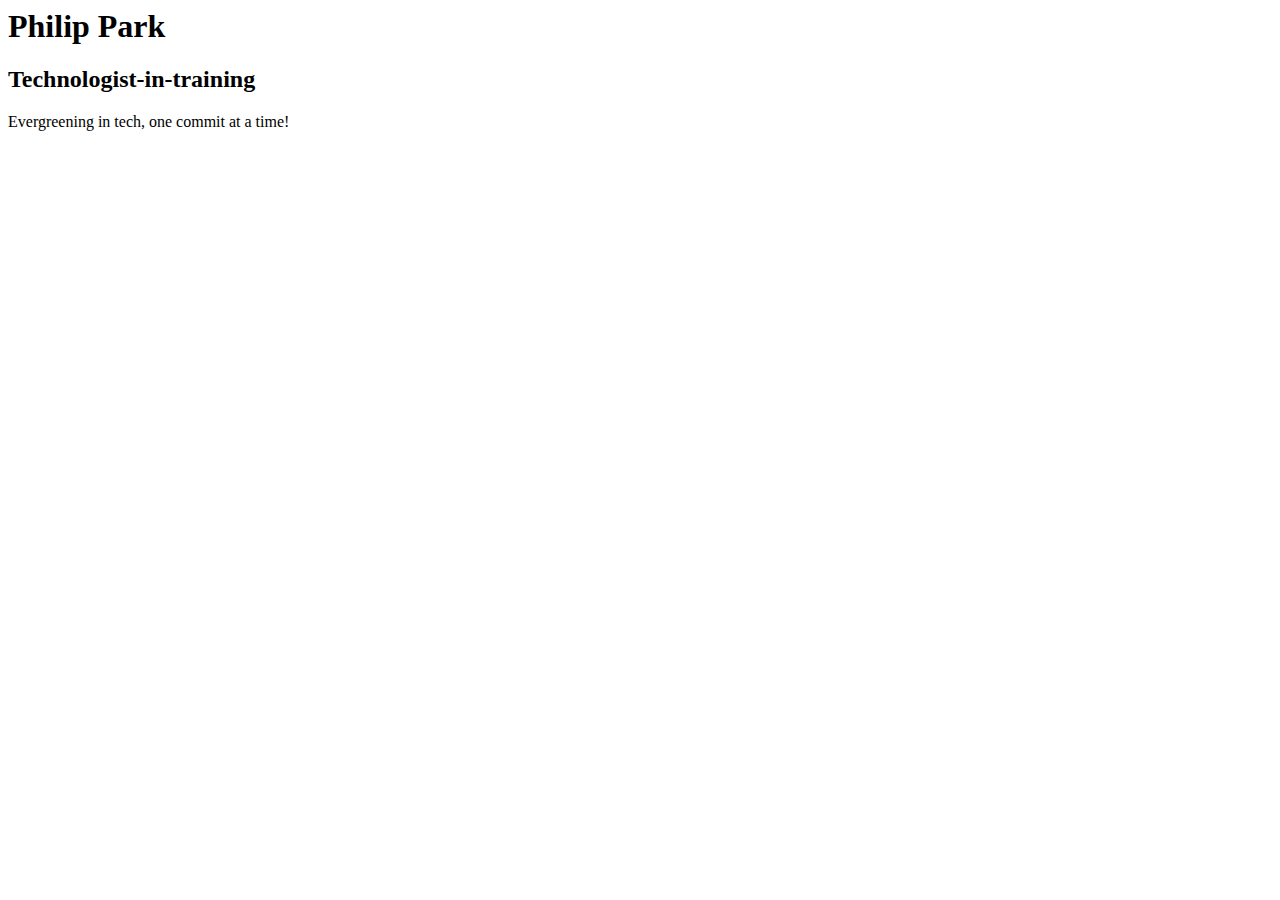
==== index.html @ 532de860 "adding html" ====
<html lang="en">
<head>
    <meta charset="UTF-8">
    <meta http-equiv="X-UA-Compatible" content="IE=edge">
    <meta name="viewport" content="width=device-width, initial-scale=1.0">
    <title>Document</title>
</head>
<body>
    <h1>Philip Park</h1>
    <h2>Technologist-in-training</h2>
    <p>Evergreening in tech, one commit at a time!</p>
</body>
</html>
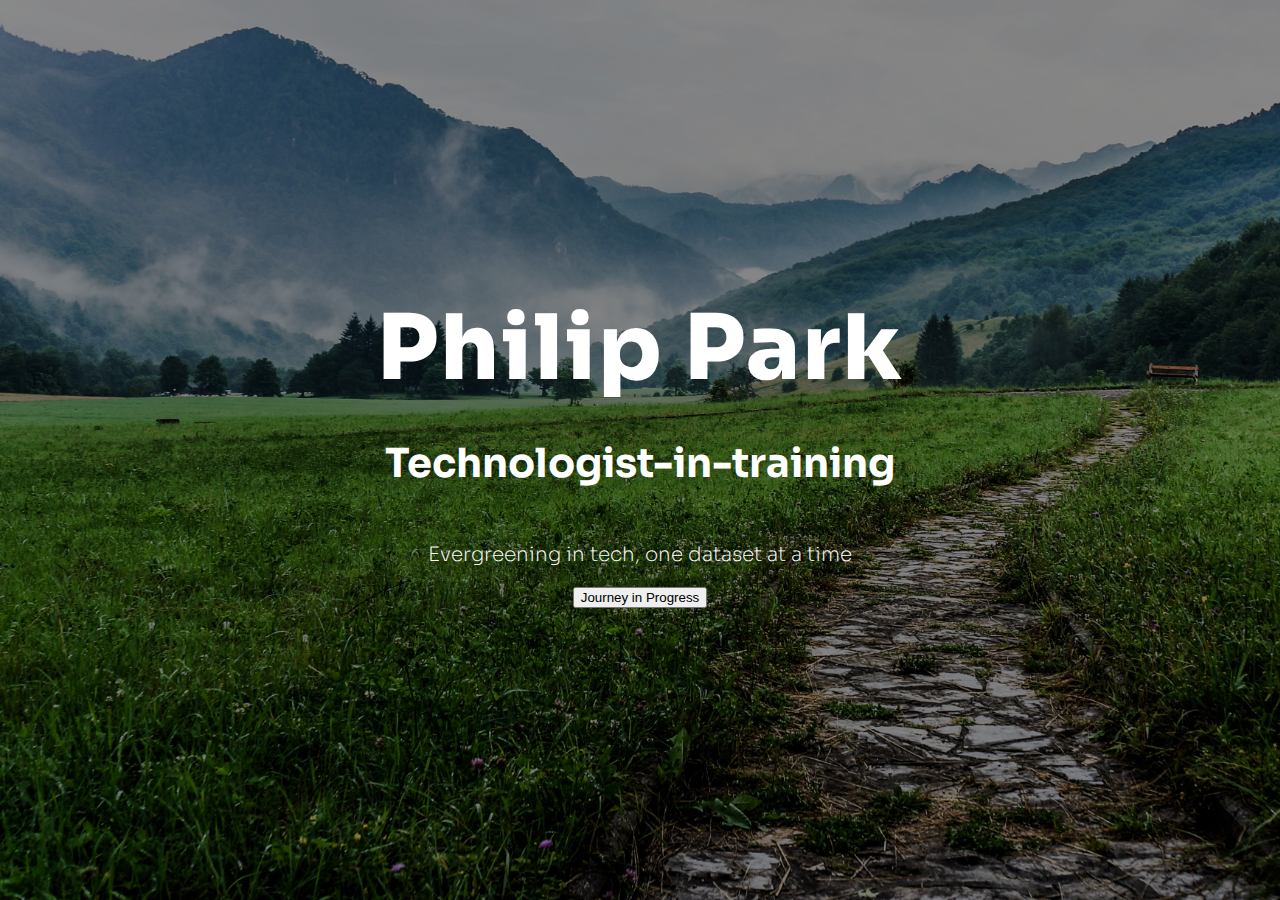
==== commit ffa23fc4: "Added css" ====
--- a/index.html
+++ b/index.html
@@ -3,11 +3,27 @@
     <meta charset="UTF-8">
     <meta http-equiv="X-UA-Compatible" content="IE=edge">
     <meta name="viewport" content="width=device-width, initial-scale=1.0">
-    <title>Document</title>
+    <link rel="stylesheet" href="styles.css">
+    <link rel="stylesheet" href="https://fonts.googleapis.com/css?family=Sora">
+    <style>
+        
+        body {
+          background-image: url('assets/path.jpg');
+          background-repeat: no-repeat;
+          background-attachment: fixed;  
+          background-size: cover;
+        }
+        </style>
+    <title>Philintech</title>
 </head>
 <body>
+<div class="path-image"></div>
+<div class="text">
     <h1>Philip Park</h1>
     <h2>Technologist-in-training</h2>
-    <p>Evergreening in tech, one commit at a time!</p>
+    <p>Evergreening in tech, one dataset at a time</p>
+    <button>Journey in Progress</button>
+</div>
+
 </body>
 </html>--- a/styles.css
+++ b/styles.css
@@ -0,0 +1,37 @@
+body, html {
+    margin: 0;
+    font-family:'Sora', 'Courier New', Courier, monospace;
+    overflow-x: hidden;
+}
+
+.text {
+    position: absolute;
+    height: 100%;
+    width: 100%;
+    display: flex;
+    top: 0;
+    left: 0;
+    align-items: center;
+    justify-content: center;
+    flex-direction: column;
+    color: white;
+    background: rgba(0, 0, 0, 0.45);
+  }
+
+.text h1 {
+    margin: 0;
+    letter-spacing: 2;
+    font-size: 90px;
+    font-weight: 800;
+}
+
+.text h2 {
+    /* margin: 0; */
+    font-size: 40px;
+}
+
+.text p {
+    font-size: 20px;
+    font-weight: 200;
+}
+
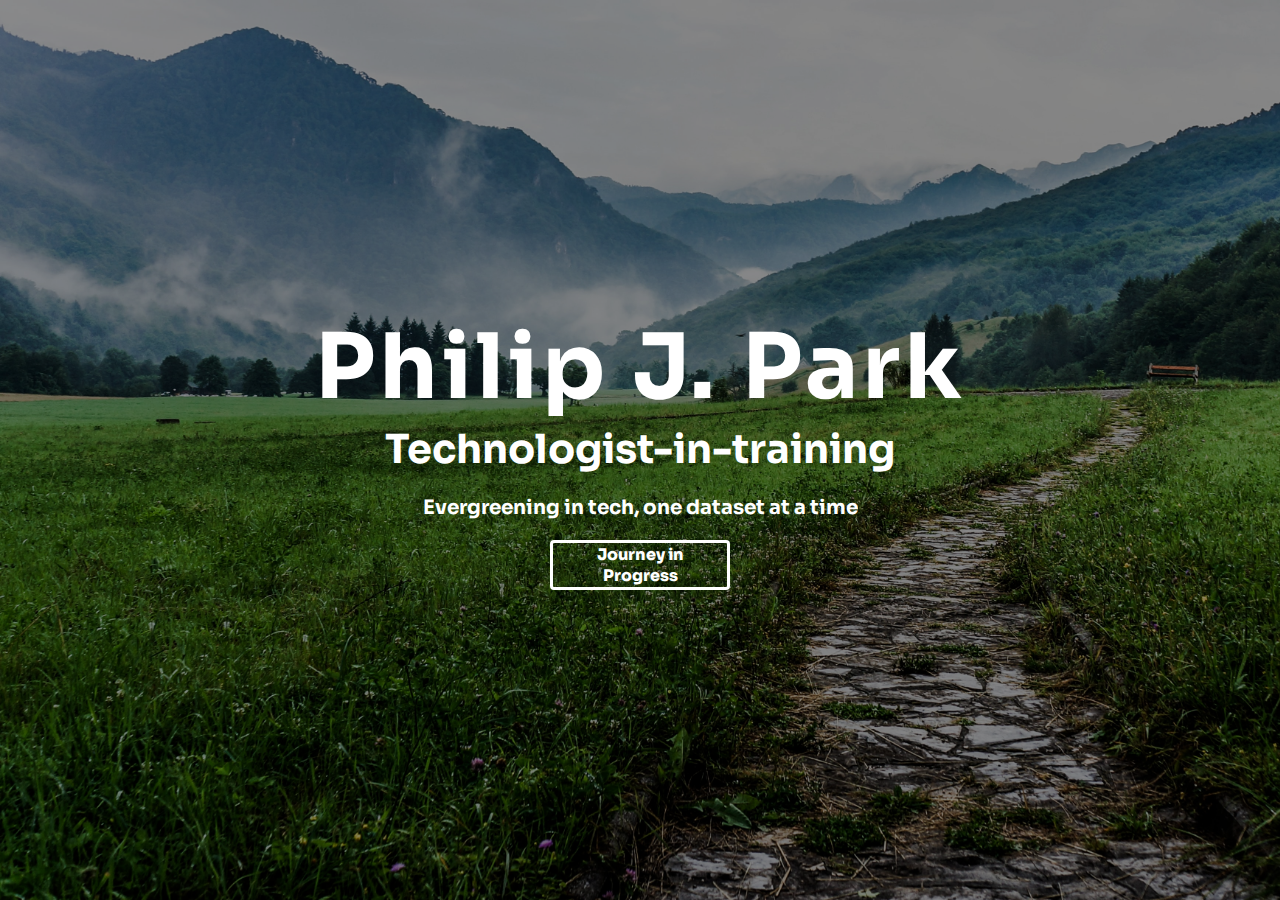
==== commit eba358c8: "Added projects page" ====
--- a/index.html
+++ b/index.html
@@ -19,10 +19,11 @@
 <body>
 <div class="path-image"></div>
 <div class="text">
-    <h1>Philip Park</h1>
+    <h1>Philip J. Park</h1>
     <h2>Technologist-in-training</h2>
     <p>Evergreening in tech, one dataset at a time</p>
-    <button>Journey in Progress</button>
+    <!-- Will add JS in the next iteration -->
+    <a href="projects.html"><button class="button">Journey in Progress</button></a>
 </div>
 
 </body>
--- a/styles.css
+++ b/styles.css
@@ -1,5 +1,4 @@
-body, html {
-    margin: 0;
+* {
     font-family:'Sora', 'Courier New', Courier, monospace;
     overflow-x: hidden;
 }
@@ -16,22 +15,48 @@
     flex-direction: column;
     color: white;
     background: rgba(0, 0, 0, 0.45);
+    font-weight: bold;
   }
 
 .text h1 {
     margin: 0;
-    letter-spacing: 2;
+    letter-spacing: 4px;
     font-size: 90px;
-    font-weight: 800;
+    /* font-weight: 900; */
 }
 
 .text h2 {
-    /* margin: 0; */
+    margin: 0;
     font-size: 40px;
 }
 
 .text p {
     font-size: 20px;
-    font-weight: 200;
+    font-weight: bold;
 }
 
+.button {
+    width: 180px;
+    height: 50px;
+    border: none;
+    color: white;
+    border-radius: 4px;
+    box-shadow: inset 0 0 0 0 rgba(0, 0, 0, 0.45);
+    transition: ease-out 0.3s;
+    outline: none;
+    border: 3px solid white; 
+    font-size: medium;
+    font-weight: bolder;
+    outline: none;
+    background-color: transparent;
+    /* letter-spacing: 0.5px; */
+}
+
+.button:hover {
+    box-shadow: inset 200px 0 0 0 transparent;
+    cursor: pointer;
+    color: rgba(0, 0, 0, 0.45);
+    border: none;
+        /* text-decoration-color: aliceblue; */
+}
+
